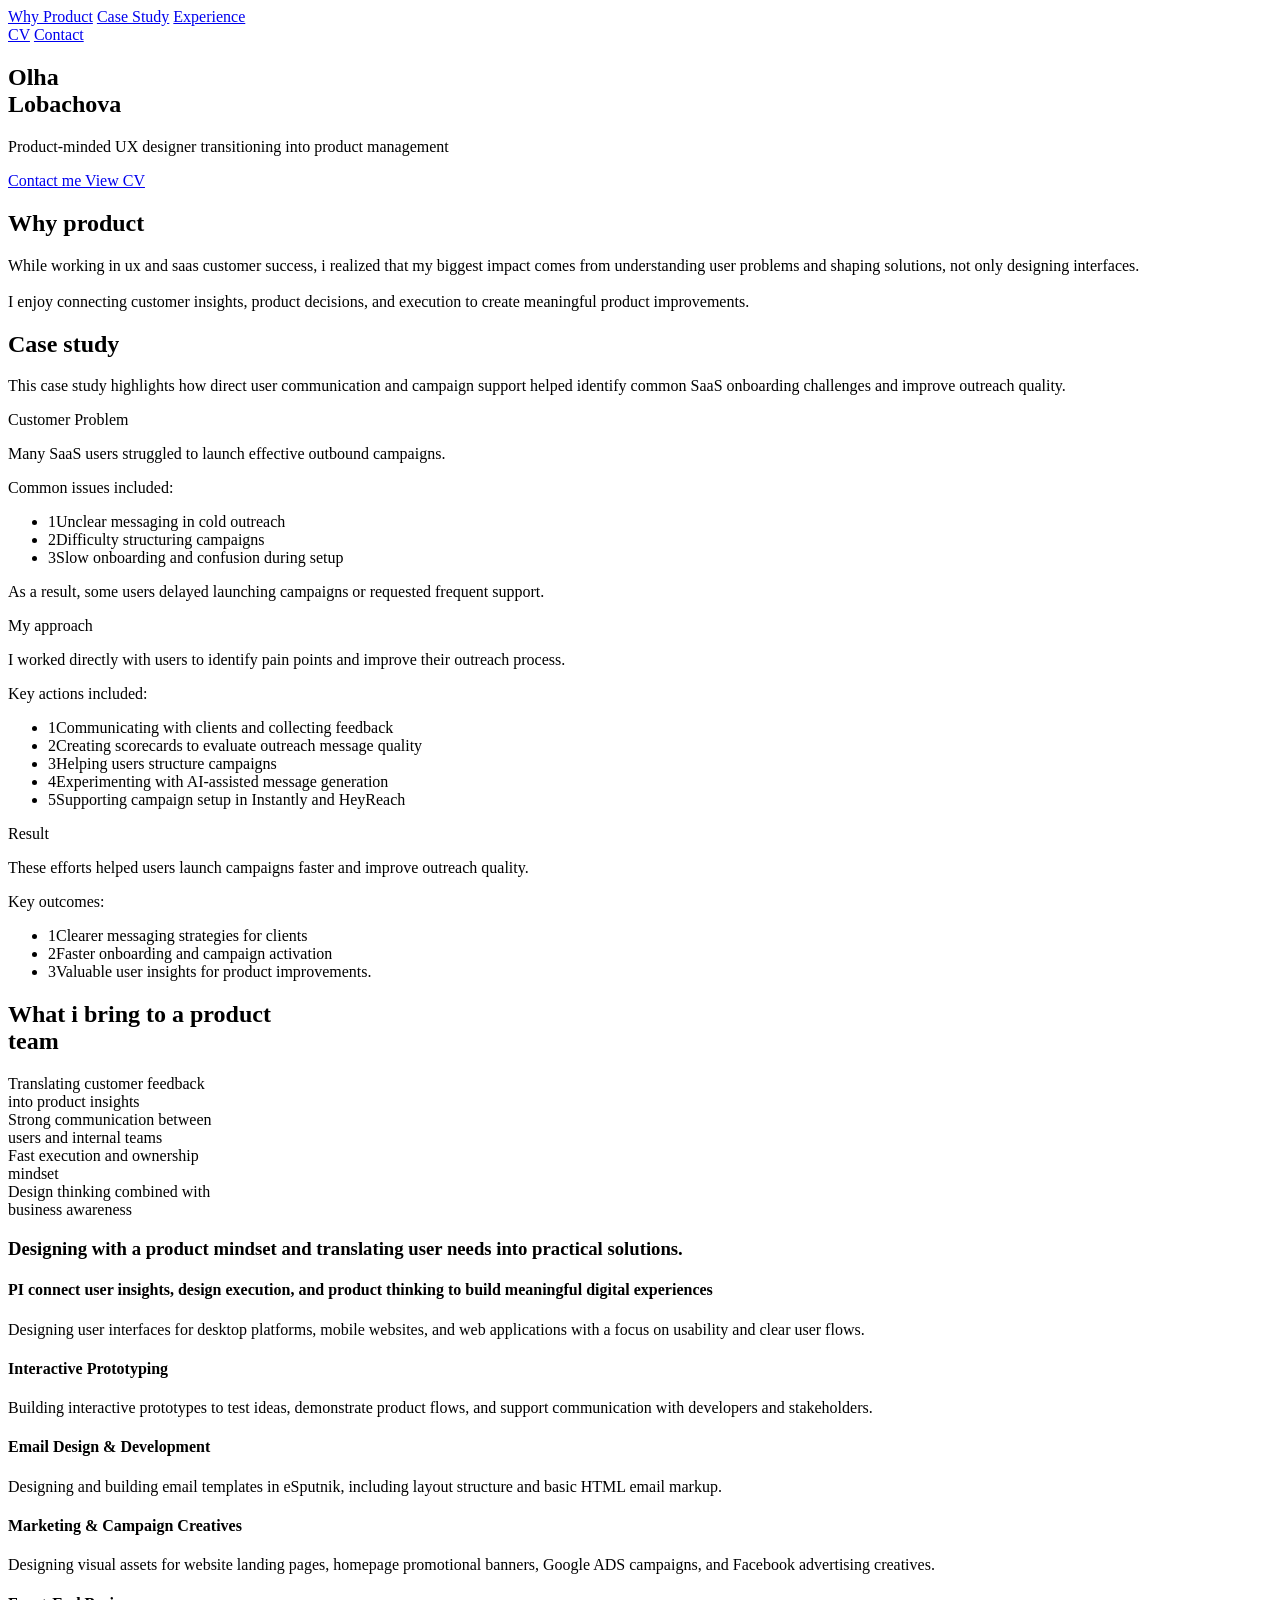
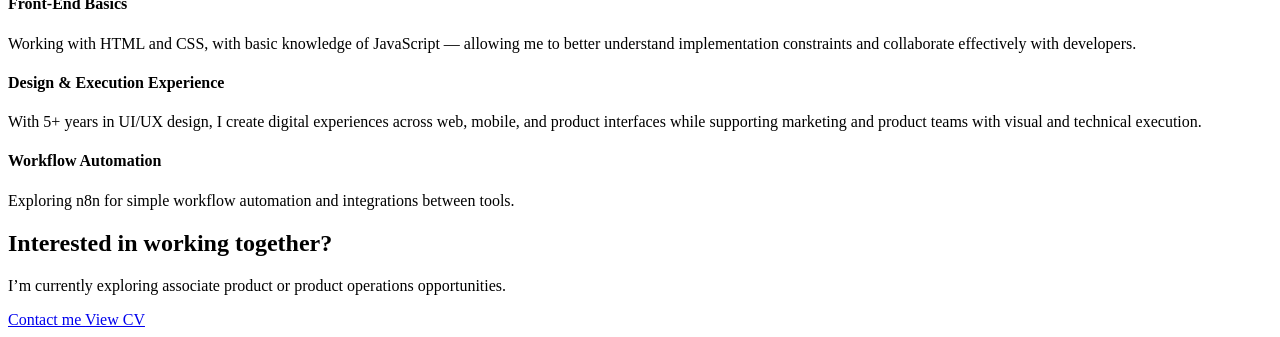
==== Olya/main/index.html @ 01002a17 "Add files via upload" ====
<!DOCTYPE html>
<html lang="en">
<head>
<meta charset="UTF-8">
<meta name="viewport" content="width=device-width, initial-scale=1.0">

<title>Olha Lobachova</title>

<link rel="stylesheet" href="/main/style.css">
<link rel="preconnect" href="https://fonts.googleapis.com">
<link rel="preconnect" href="https://fonts.gstatic.com" crossorigin>
<link href="https://fonts.googleapis.com/css2?family=Inria+Serif:wght@300;400;500;600&family=Manrope:wght@300;400;500;600&display=swap" rel="stylesheet">
</head>
<body>

<!-- HERO -->

<section class="hero" id="top">
  <div class="hero-shell">
    <div class="hero-card">
      <nav class="hero-nav">
  <nav class="hero-nav">
  <div class="hero-nav-pill">

    <div class="hero-nav-menu" id="heroMenu">
  <a href="#about" class="hero-nav-link">Why Product</a>
  <a href="#case" class="hero-nav-link">Case Study</a>
  <a href="#experience" class="hero-nav-link">Experience</a>
</div>

    <div class="hero-nav-actions">
      <a href="olya.lobachova@github.io/main/Lobachova.pdf" target="_blank" class="hero-nav-btn hero-nav-btn--outline">CV</a>
      <a href="#contact" class="hero-nav-btn hero-nav-btn--filled">Contact</a>
    </div>
  </div>
</nav>
</nav>

      <div class="hero-content">
        <h1 class="hero-name">Olha<br/>Lobachova</h1>

        <div class="hero-copy">
          <p class="hero-title">Product-minded UX designer transitioning into product management</p>
          <div class="hero-buttons">
  <a href="mailto:lobachovap@gmail.com?subject=Contact%20from%20portfolio" class="hero-btn hero-btn-primary">
  Contact me
</a>

  <a href="olya.lobachova@github.io/main/Lobachova.pdf" class="hero-btn hero-btn-secondary" target="_blank">
    View CV
  </a>
</div>
        </div>
      </div>
    </div>
  </div>
</section>

<!-- WHY PRODUCT -->

<section class="why" id="about">
  <div class="hero-shell"> <!-- ✅ той самий контейнер ширини, що й Hero -->
    <div class="why-card">
      <h2 class="why-title">Why product</h2>
      <p class="why-text">
        While working in ux and saas customer success, i realized that my biggest impact comes from understanding user problems and shaping solutions, not only designing interfaces.
        <br><br>
        I enjoy connecting customer insights, product decisions, and execution to create meaningful product improvements.
      </p>
    </div>
  </div>
</section>

<!-- CASE STUDY -->

<section class="case" id="case">
  <div class="case-shell">
    <div class="case-card">
      <div class="case-head">
        <h2 class="case-title">Case study</h2>

        <p class="case-note">
          This case study highlights how direct user communication and campaign support helped identify common SaaS onboarding challenges and improve outreach quality.
        </p>
      </div>

      <div class="case-grid">
        <!-- Card 1 -->
        <div class="case-col">
          <div class="case-pill">Customer Problem</div>

          <div class="case-box">
            <p class="case-lead">
              Many SaaS users struggled to launch effective outbound campaigns.
            </p>

            <p class="case-sub">Common issues included:</p>

            <ul class="case-list">
              <li><span class="num">1</span>Unclear messaging in cold outreach</li>
              <li><span class="num">2</span>Difficulty structuring campaigns</li>
              <li><span class="num">3</span>Slow onboarding and confusion during setup</li>
            </ul>

            <p class="case-foot">
              As a result, some users delayed launching campaigns or requested frequent support.
            </p>
          </div>
        </div>

        <!-- Card 2 -->
        <div class="case-col">
          <div class="case-pill">My approach</div>

          <div class="case-box">
            <p class="case-lead">
              I worked directly with users to identify pain points and improve their outreach process.
            </p>

            <p class="case-sub">Key actions included:</p>

            <ul class="case-list">
              <li><span class="num">1</span>Communicating with clients and collecting feedback</li>
              <li><span class="num">2</span>Creating scorecards to evaluate outreach message quality</li>
              <li><span class="num">3</span>Helping users structure campaigns</li>
              <li><span class="num">4</span>Experimenting with AI-assisted message generation</li>
              <li><span class="num">5</span>Supporting campaign setup in Instantly and HeyReach</li>
            </ul>
          </div>
        </div>

        <!-- Card 3 -->
        <div class="case-col">
          <div class="case-pill">Result</div>

          <div class="case-box">
            <p class="case-lead">
              These efforts helped users launch campaigns faster and improve outreach quality.
            </p>

            <p class="case-sub">Key outcomes:</p>

            <ul class="case-list">
              <li><span class="num">1</span>Clearer messaging strategies for clients</li>
              <li><span class="num">2</span>Faster onboarding and campaign activation</li>
              <li><span class="num">3</span>Valuable user insights for product improvements.</li>
            </ul>
          </div>
        </div>

      </div>
    </div>
  </div>
</section>

<section class="bring" id="strengths">
  <div class="bring-shell">
    <h2 class="bring-title">What i bring to a product<br>team</h2>

    <div class="bring-grid">
      <div class="bring-card">
        Translating customer feedback<br>into product insights
      </div>

      <div class="bring-card">
        Strong communication between<br>users and internal teams
      </div>

      <div class="bring-card">
        Fast execution and ownership<br>mindset
      </div>

      <div class="bring-card">
        Design thinking combined with<br>business awareness
      </div>
    </div>
  </div>
</section>

<!-- EXPERIENCE -->

<section class="experience-section" id="experience">
  <div class="experience-container">
    <div class="experience-grid">

      <div class="experience-left">
        <div class="experience-left-text">
          <h3>Designing with a product mindset and translating user needs into practical solutions.</h3>
        </div>
      </div>

      <div class="experience-right">
        <div class="experience-item">
          <h4>PI connect user insights, design execution, and product thinking to build meaningful digital experiences</h4>
          <p>Designing user interfaces for desktop platforms, mobile websites, and web applications with a focus on usability and clear user flows.</p>
        </div>

        <div class="experience-item">
          <h4>Interactive Prototyping</h4>
          <p>Building interactive prototypes to test ideas, demonstrate product flows, and support communication with developers and stakeholders.</p>
        </div>

        <div class="experience-item">
          <h4>Email Design & Development</h4>
          <p>Designing and building email templates in eSputnik, including layout structure and basic HTML email markup.</p>
        </div>

        <div class="experience-item">
          <h4>Marketing & Campaign Creatives</h4>
          <p>Designing visual assets for website landing pages, homepage promotional banners, Google ADS campaigns, and Facebook advertising creatives.</p>
        </div>

        <div class="experience-item">
          <h4>Front-End Basics</h4>
          <p>Working with HTML and CSS, with basic knowledge of JavaScript — allowing me to better understand implementation constraints and collaborate effectively with developers.</p>
        </div>

        <div class="experience-item">
          <h4>Design & Execution Experience</h4>
          <p>With 5+ years in UI/UX design, I create digital experiences across web, mobile, and product interfaces while supporting marketing and product teams with visual and technical execution.</p>
        </div>

        <div class="experience-item">
          <h4>Workflow Automation</h4>
          <p>Exploring n8n for simple workflow automation and integrations between tools.</p>
        </div>
      </div>

    </div>
  </div>
</section>

<!-- CONTACT -->

<section class="cta-section">

  <div class="cta-container">

    <h2>Interested in working together?</h2>

    <p>
      I’m currently exploring associate product or product operations opportunities.
    </p>

    <div class="cta-buttons">

      <a href="mailto:lobachovap@gmail.com?subject=Contact%20from%20portfolio" class="hero-btn hero-btn-primary">
  Contact me
</a>

      <a href="olya.lobachova@github.io/main/Lobachova.pdf/main/Lobachova.pdf" class="btn-secondary" target="_blank">
        View CV
      </a>

    </div>

  </div>

</section>

</body>
</html>
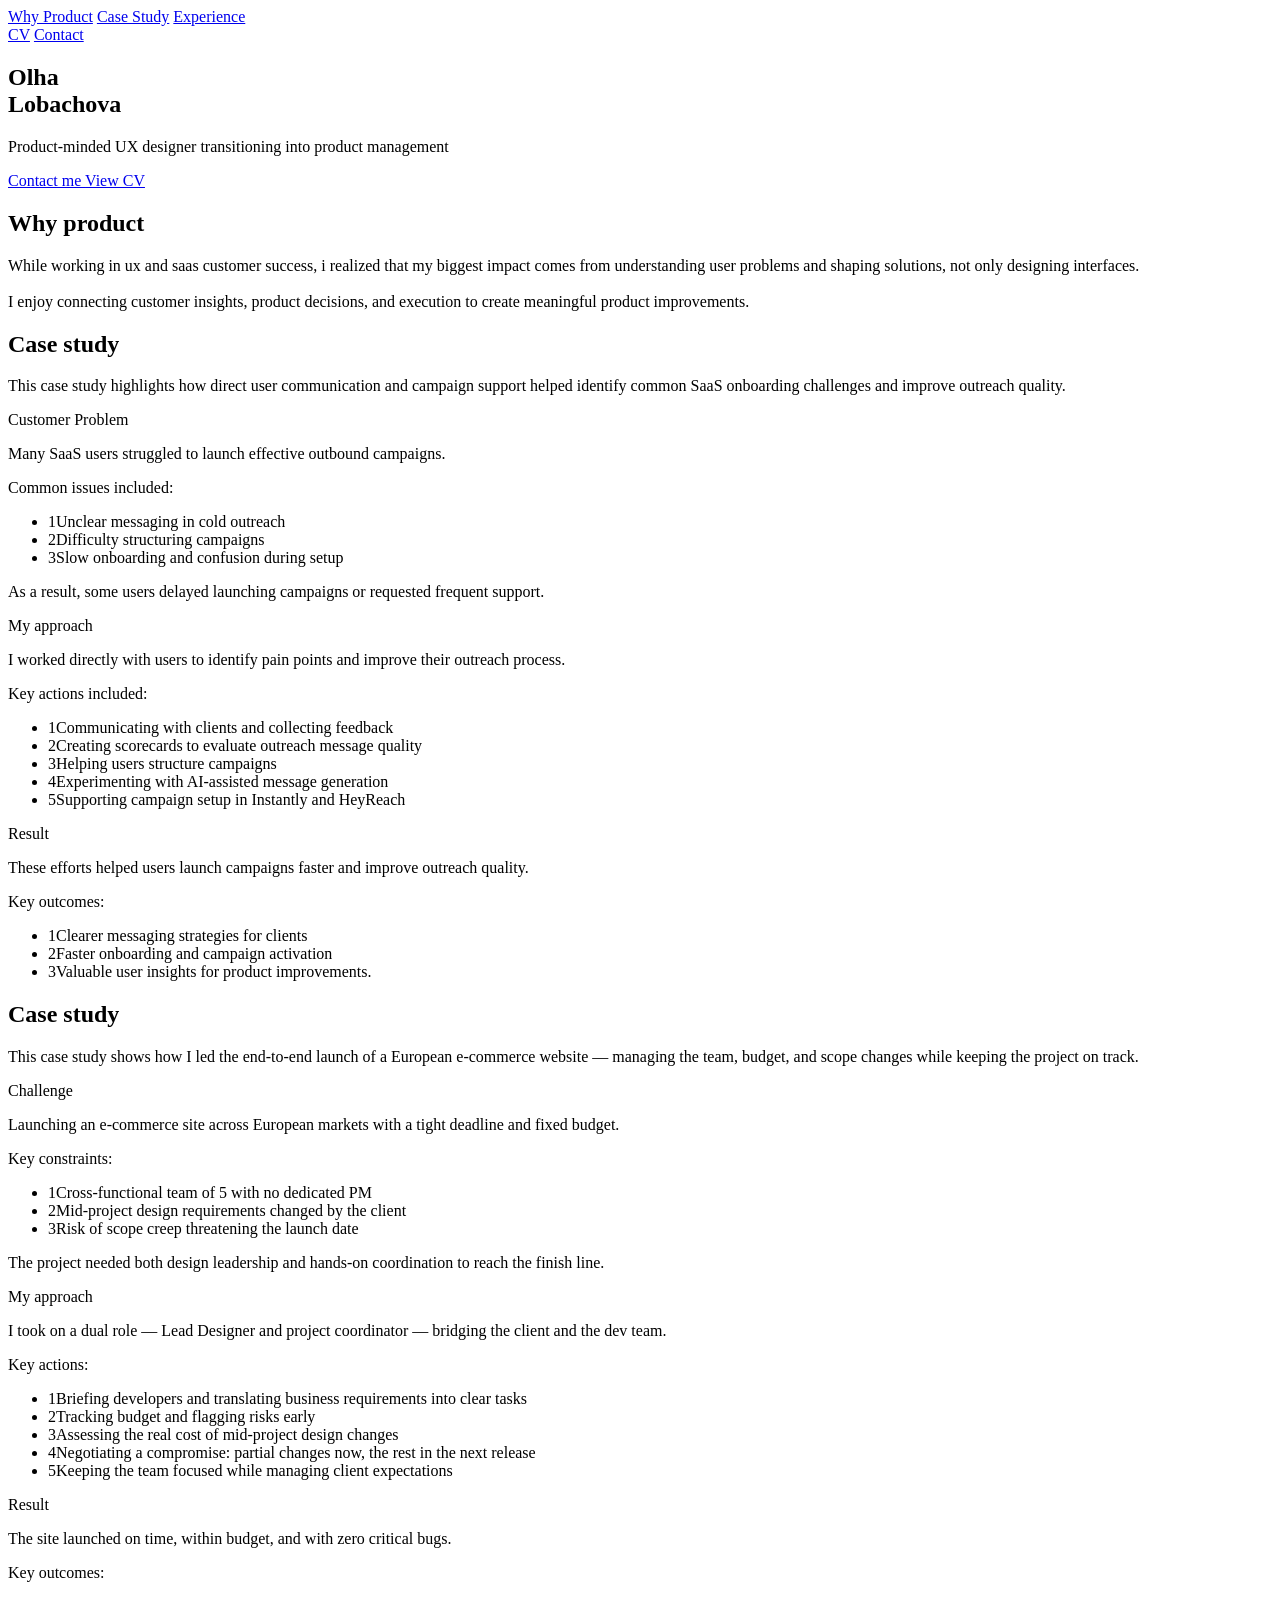
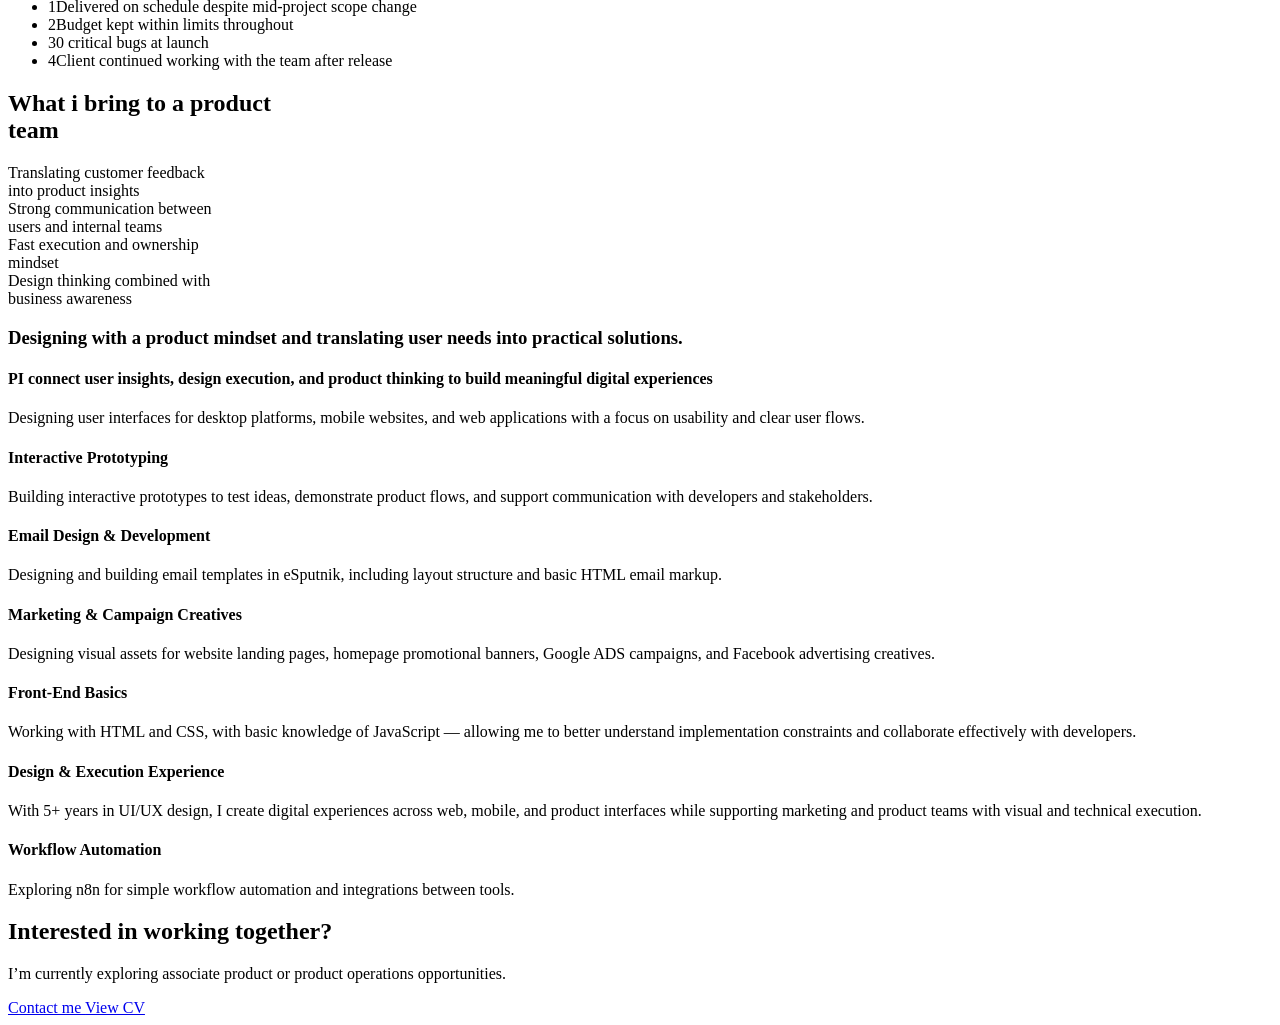
==== commit 1f4ab3b8: "Update index.html" ====
--- a/Olya/main/index.html
+++ b/Olya/main/index.html
@@ -30,7 +30,9 @@
 
     <div class="hero-nav-actions">
       <a href="olya.lobachova@github.io/main/Lobachova.pdf" target="_blank" class="hero-nav-btn hero-nav-btn--outline">CV</a>
-      <a href="#contact" class="hero-nav-btn hero-nav-btn--filled">Contact</a>
+      <a href="mailto:lobachovap@gmail.com?subject=Contact%20from%20portfolio" class="hero-btn hero-btn-primary">
+  Contact
+</a>
     </div>
   </div>
 </nav>
@@ -153,6 +155,72 @@
   </div>
 </section>
 
+  <section class="case" id="case">
+  <div class="case-shell">
+    <div class="case-card">
+      <div class="case-head">
+        <h2 class="case-title">Case study</h2>
+        <p class="case-note">
+          This case study shows how I led the end-to-end launch of a European e-commerce website — managing the team, budget, and scope changes while keeping the project on track.
+        </p>
+      </div>
+      <div class="case-grid">
+        <!-- Card 1 -->
+        <div class="case-col">
+          <div class="case-pill">Challenge</div>
+          <div class="case-box">
+            <p class="case-lead">
+              Launching an e-commerce site across European markets with a tight deadline and fixed budget.
+            </p>
+            <p class="case-sub">Key constraints:</p>
+            <ul class="case-list">
+              <li><span class="num">1</span>Cross-functional team of 5 with no dedicated PM</li>
+              <li><span class="num">2</span>Mid-project design requirements changed by the client</li>
+              <li><span class="num">3</span>Risk of scope creep threatening the launch date</li>
+            </ul>
+            <p class="case-foot">
+              The project needed both design leadership and hands-on coordination to reach the finish line.
+            </p>
+          </div>
+        </div>
+        <!-- Card 2 -->
+        <div class="case-col">
+          <div class="case-pill">My approach</div>
+          <div class="case-box">
+            <p class="case-lead">
+              I took on a dual role — Lead Designer and project coordinator — bridging the client and the dev team.
+            </p>
+            <p class="case-sub">Key actions:</p>
+            <ul class="case-list">
+              <li><span class="num">1</span>Briefing developers and translating business requirements into clear tasks</li>
+              <li><span class="num">2</span>Tracking budget and flagging risks early</li>
+              <li><span class="num">3</span>Assessing the real cost of mid-project design changes</li>
+              <li><span class="num">4</span>Negotiating a compromise: partial changes now, the rest in the next release</li>
+              <li><span class="num">5</span>Keeping the team focused while managing client expectations</li>
+            </ul>
+          </div>
+        </div>
+        <!-- Card 3 -->
+        <div class="case-col">
+          <div class="case-pill">Result</div>
+          <div class="case-box">
+            <p class="case-lead">
+              The site launched on time, within budget, and with zero critical bugs.
+            </p>
+            <p class="case-sub">Key outcomes:</p>
+            <ul class="case-list">
+              <li><span class="num">1</span>Delivered on schedule despite mid-project scope change</li>
+              <li><span class="num">2</span>Budget kept within limits throughout</li>
+              <li><span class="num">3</span>0 critical bugs at launch</li>
+              <li><span class="num">4</span>Client continued working with the team after release</li>
+            </ul>
+          </div>
+        </div>
+      </div>
+    </div>
+  </div>
+</section>
+
 <section class="bring" id="strengths">
   <div class="bring-shell">
     <h2 class="bring-title">What i bring to a product<br>team</h2>
@@ -259,4 +327,4 @@
 </section>
 
 </body>
-</html>+</html>
